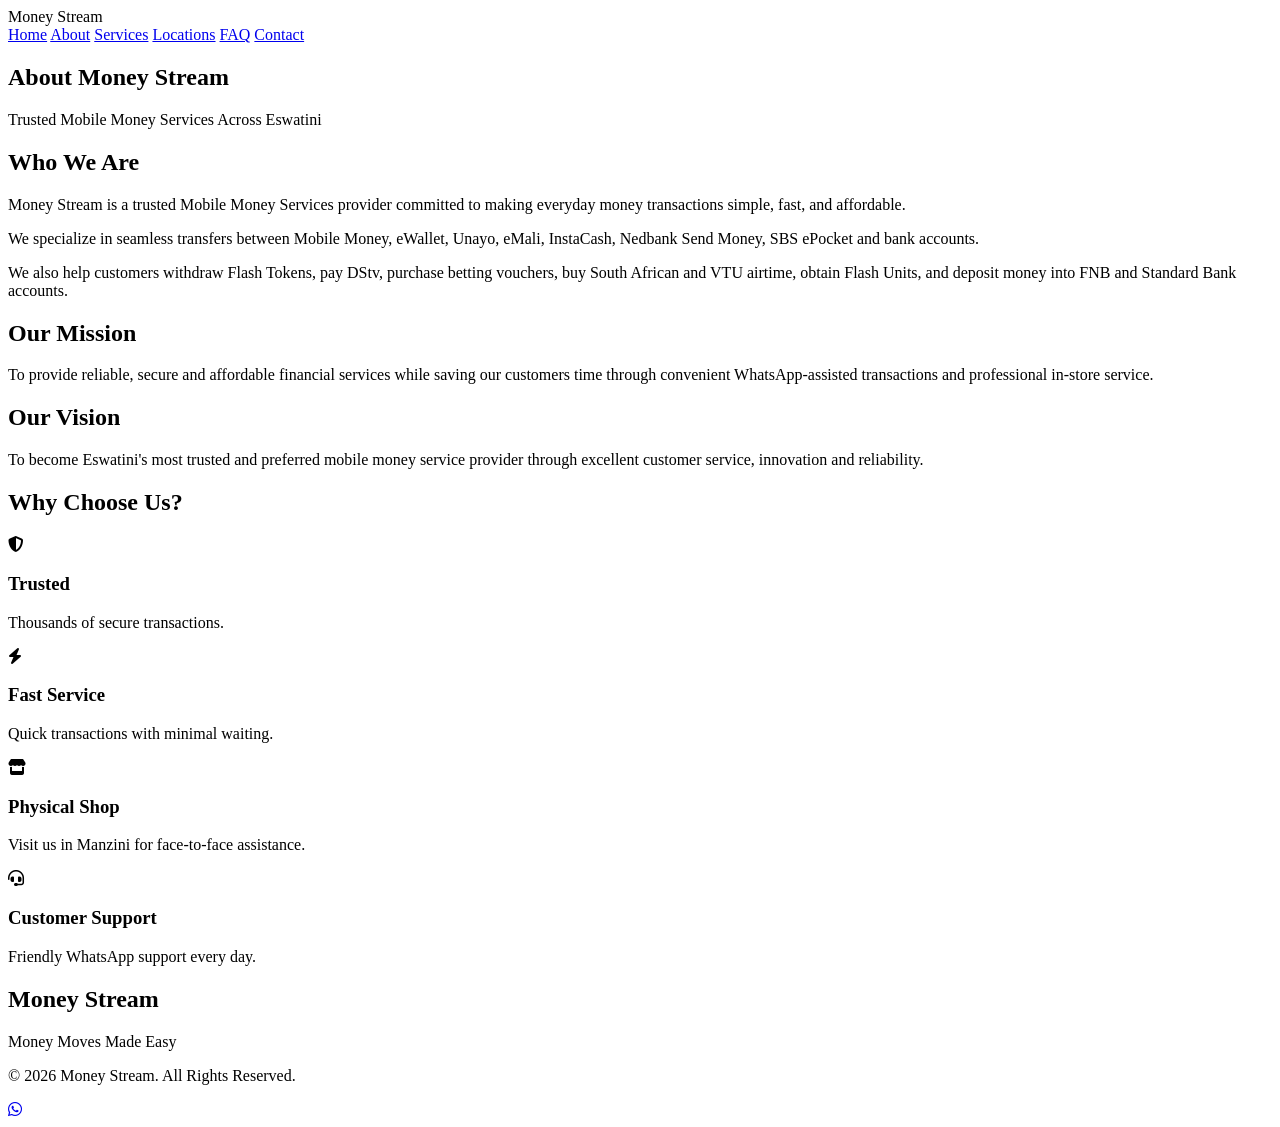
==== about.html @ b4410971 "Add About Us page with company information This file contains the HTML structure for the About Us pa" ====
<!DOCTYPE html>
<html lang="en">
<head>
<meta charset="UTF-8">
<meta name="viewport" content="width=device-width, initial-scale=1.0">
<title>About Us | Money Stream</title>

<link href="https://fonts.googleapis.com/css2?family=Poppins:wght@300;400;500;600;700&display=swap" rel="stylesheet">
<link rel="stylesheet" href="https://cdnjs.cloudflare.com/ajax/libs/font-awesome/6.6.0/css/all.min.css">
<link rel="stylesheet" href="style.css">
</head>

<body>

<header>
<div class="logo">Money <span>Stream</span></div>

<nav>
<a href="index.html">Home</a>
<a href="about.html" class="active">About</a>
<a href="services.html">Services</a>
<a href="locations.html">Locations</a>
<a href="faq.html">FAQ</a>
<a href="contact.html">Contact</a>
</nav>
</header>

<section class="page-banner">
<h1>About Money Stream</h1>
<p>Trusted Mobile Money Services Across Eswatini</p>
</section>

<section class="container">

<h2>Who We Are</h2>

<p>
Money Stream is a trusted Mobile Money Services provider committed to making everyday money transactions simple, fast, and affordable.
</p>

<p>
We specialize in seamless transfers between Mobile Money, eWallet, Unayo, eMali, InstaCash, Nedbank Send Money, SBS ePocket and bank accounts.
</p>

<p>
We also help customers withdraw Flash Tokens, pay DStv, purchase betting vouchers, buy South African and VTU airtime, obtain Flash Units, and deposit money into FNB and Standard Bank accounts.
</p>

<h2>Our Mission</h2>

<p>
To provide reliable, secure and affordable financial services while saving our customers time through convenient WhatsApp-assisted transactions and professional in-store service.
</p>

<h2>Our Vision</h2>

<p>
To become Eswatini's most trusted and preferred mobile money service provider through excellent customer service, innovation and reliability.
</p>

<h2>Why Choose Us?</h2>

<div class="cards">

<div class="card">
<i class="fas fa-shield-alt"></i>
<h3>Trusted</h3>
<p>Thousands of secure transactions.</p>
</div>

<div class="card">
<i class="fas fa-bolt"></i>
<h3>Fast Service</h3>
<p>Quick transactions with minimal waiting.</p>
</div>

<div class="card">
<i class="fas fa-store"></i>
<h3>Physical Shop</h3>
<p>Visit us in Manzini for face-to-face assistance.</p>
</div>

<div class="card">
<i class="fas fa-headset"></i>
<h3>Customer Support</h3>
<p>Friendly WhatsApp support every day.</p>
</div>

</div>

</section>

<footer>

<h2>Money Stream</h2>

<p>Money Moves Made Easy</p>

<p>© 2026 Money Stream. All Rights Reserved.</p>

</footer>

<a class="whatsapp" href="https://wa.me/26878108930">
<i class="fab fa-whatsapp"></i>
</a>

</body>
</html>
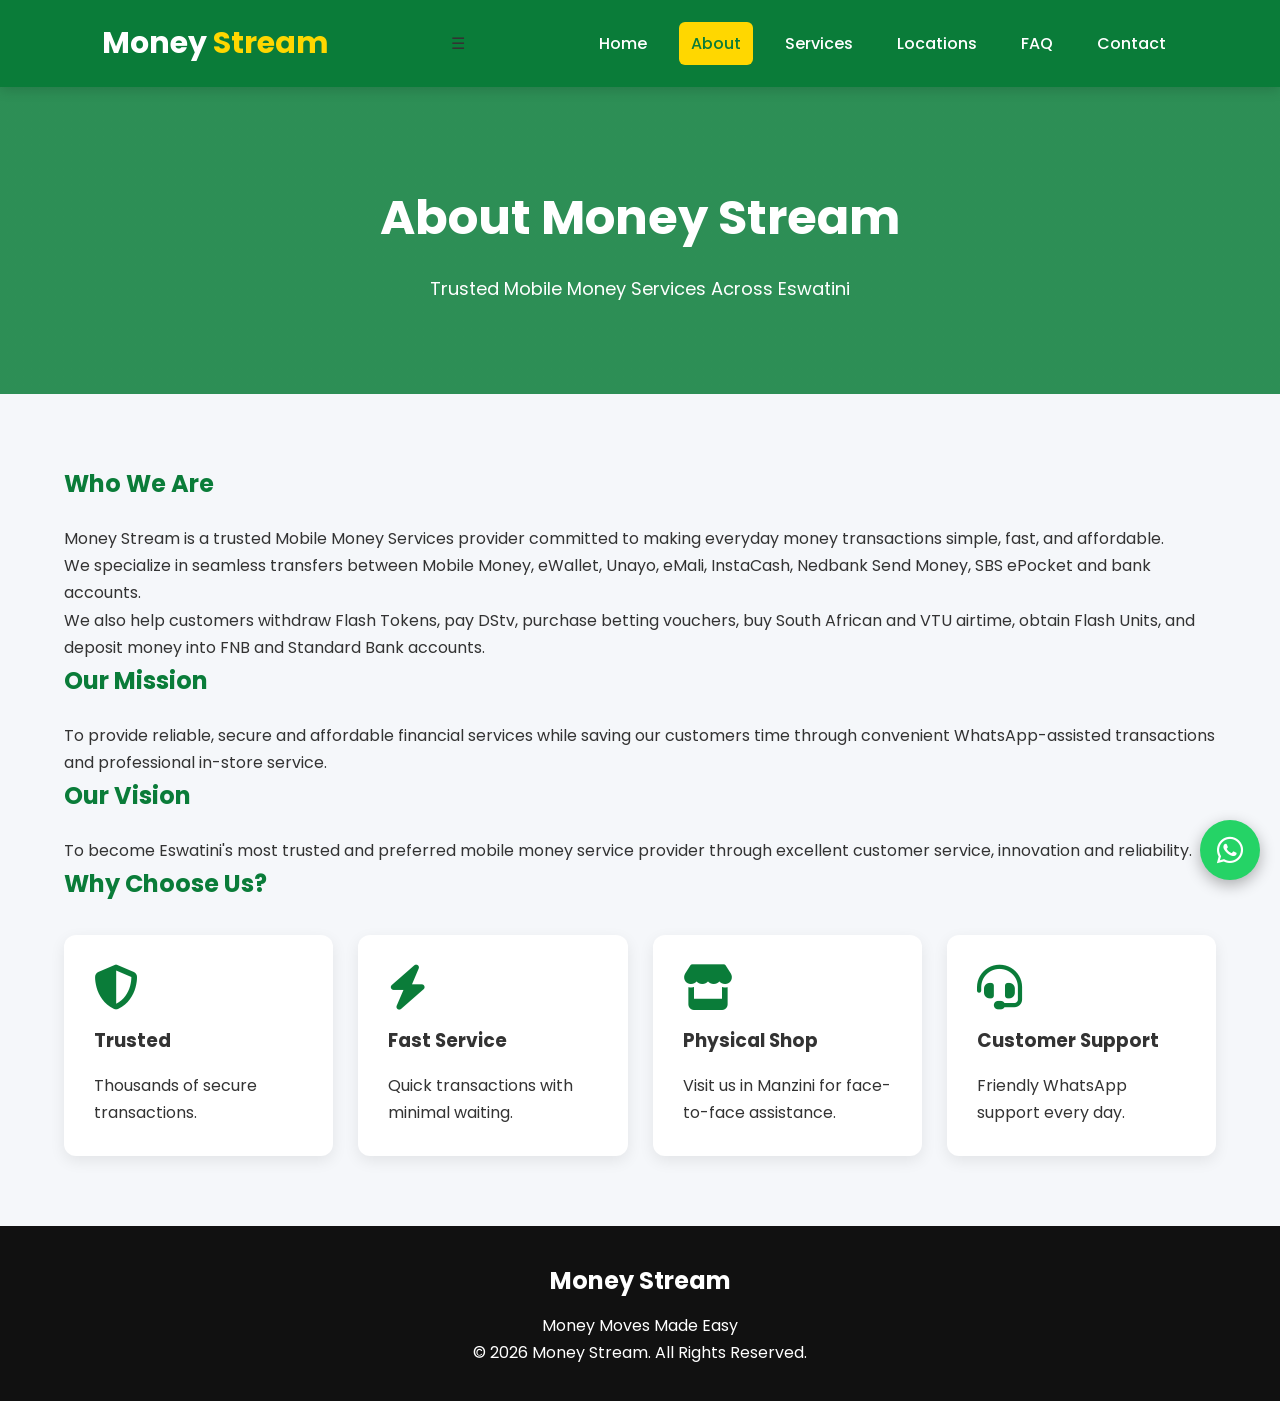
==== commit f7efdbbc: "Implement menu toggle for navigation Added a menu toggle button for navigation." ====
--- a/about.html
+++ b/about.html
@@ -15,7 +15,10 @@
 <header>
 <div class="logo">Money <span>Stream</span></div>
 
-<nav>
+  <div class="menu-toggle" onclick="toggleMenu()">
+    ☰
+  </div>
+<nav id="nav-menu">
 <a href="index.html">Home</a>
 <a href="about.html" class="active">About</a>
 <a href="services.html">Services</a>
--- a/style.css
+++ b/style.css
@@ -0,0 +1,248 @@
+/* Google Font */
+@import url('https://fonts.googleapis.com/css2?family=Poppins:wght@300;400;500;600;700&display=swap');
+
+*{
+margin:0;
+padding:0;
+box-sizing:border-box;
+font-family:'Poppins',sans-serif;
+scroll-behavior:smooth;
+}
+
+body{
+background:#f5f7fa;
+color:#333;
+line-height:1.7;
+}
+
+/* Header */
+
+header{
+position:sticky;
+top:0;
+background:#0a7c39;
+display:flex;
+justify-content:space-between;
+align-items:center;
+padding:18px 8%;
+z-index:999;
+box-shadow:0 3px 12px rgba(0,0,0,.15);
+}
+
+.logo{
+font-size:30px;
+font-weight:700;
+color:#fff;
+}
+
+.logo span{
+color:#FFD700;
+}
+
+nav{
+display:flex;
+gap:20px;
+}
+
+nav a{
+color:#fff;
+text-decoration:none;
+font-weight:500;
+transition:.3s;
+padding:8px 12px;
+border-radius:6px;
+}
+
+nav a:hover,
+nav a.active{
+background:#FFD700;
+color:#0a7c39;
+}
+
+/* Banner */
+
+.page-banner{
+background:linear-gradient(rgba(10,124,57,.85),rgba(10,124,57,.85)),
+url("https://images.unsplash.com/photo-1556740749-887f6717d7e4?auto=format&fit=crop&w=1600&q=80");
+background-size:cover;
+background-position:center;
+color:#fff;
+text-align:center;
+padding:90px 20px;
+}
+
+.page-banner h1{
+font-size:48px;
+margin-bottom:15px;
+}
+
+.page-banner p{
+font-size:18px;
+}
+
+/* Containers */
+
+.container{
+width:90%;
+max-width:1200px;
+margin:auto;
+padding:70px 0;
+}
+
+.container h2{
+color:#0a7c39;
+margin-bottom:20px;
+}
+
+/* Cards */
+
+.cards{
+display:grid;
+grid-template-columns:repeat(auto-fit,minmax(250px,1fr));
+gap:25px;
+margin-top:30px;
+}
+
+.card{
+background:#fff;
+padding:30px;
+border-radius:12px;
+box-shadow:0 5px 15px rgba(0,0,0,.08);
+transition:.3s;
+}
+
+.card:hover{
+transform:translateY(-8px);
+}
+
+.card i{
+font-size:45px;
+color:#0a7c39;
+margin-bottom:15px;
+}
+
+.card h3{
+margin-bottom:15px;
+}
+
+/* Buttons */
+
+.btn{
+display:inline-block;
+padding:14px 28px;
+background:#25D366;
+color:#fff;
+text-decoration:none;
+border-radius:40px;
+font-weight:600;
+transition:.3s;
+border:none;
+cursor:pointer;
+}
+
+.btn:hover{
+background:#1fa855;
+transform:translateY(-3px);
+}
+
+/* Contact */
+
+.contact-grid{
+display:grid;
+grid-template-columns:repeat(auto-fit,minmax(350px,1fr));
+gap:40px;
+}
+
+.contact-info,
+.contact-form{
+background:#fff;
+padding:30px;
+border-radius:12px;
+box-shadow:0 5px 15px rgba(0,0,0,.08);
+}
+
+.contact-info p{
+margin:18px 0;
+}
+
+.contact-form input,
+.contact-form textarea{
+width:100%;
+padding:14px;
+margin:10px 0;
+border:1px solid #ddd;
+border-radius:8px;
+font-size:16px;
+}
+
+/* Footer */
+
+footer{
+background:#111;
+color:#fff;
+text-align:center;
+padding:35px 20px;
+}
+
+footer h2{
+margin-bottom:10px;
+}
+
+/* Floating WhatsApp */
+
+.whatsapp{
+position:fixed;
+right:20px;
+bottom:20px;
+width:60px;
+height:60px;
+background:#25D366;
+color:#fff;
+display:flex;
+justify-content:center;
+align-items:center;
+font-size:30px;
+border-radius:50%;
+text-decoration:none;
+box-shadow:0 5px 15px rgba(0,0,0,.3);
+transition:.3s;
+}
+
+.whatsapp:hover{
+transform:scale(1.1);
+}
+
+/* Responsive */
+
+@media(max-width:768px){
+
+header{
+flex-direction:column;
+padding:15px;
+}
+
+nav{
+flex-wrap:wrap;
+justify-content:center;
+margin-top:15px;
+}
+
+.page-banner h1{
+font-size:34px;
+}
+
+.container{
+width:95%;
+}
+  .hidden{
+opacity:0;
+transform:translateY(40px);
+transition:all .6s ease;
+}
+
+.show{
+opacity:1;
+transform:translateY(0);
+}
+
+}
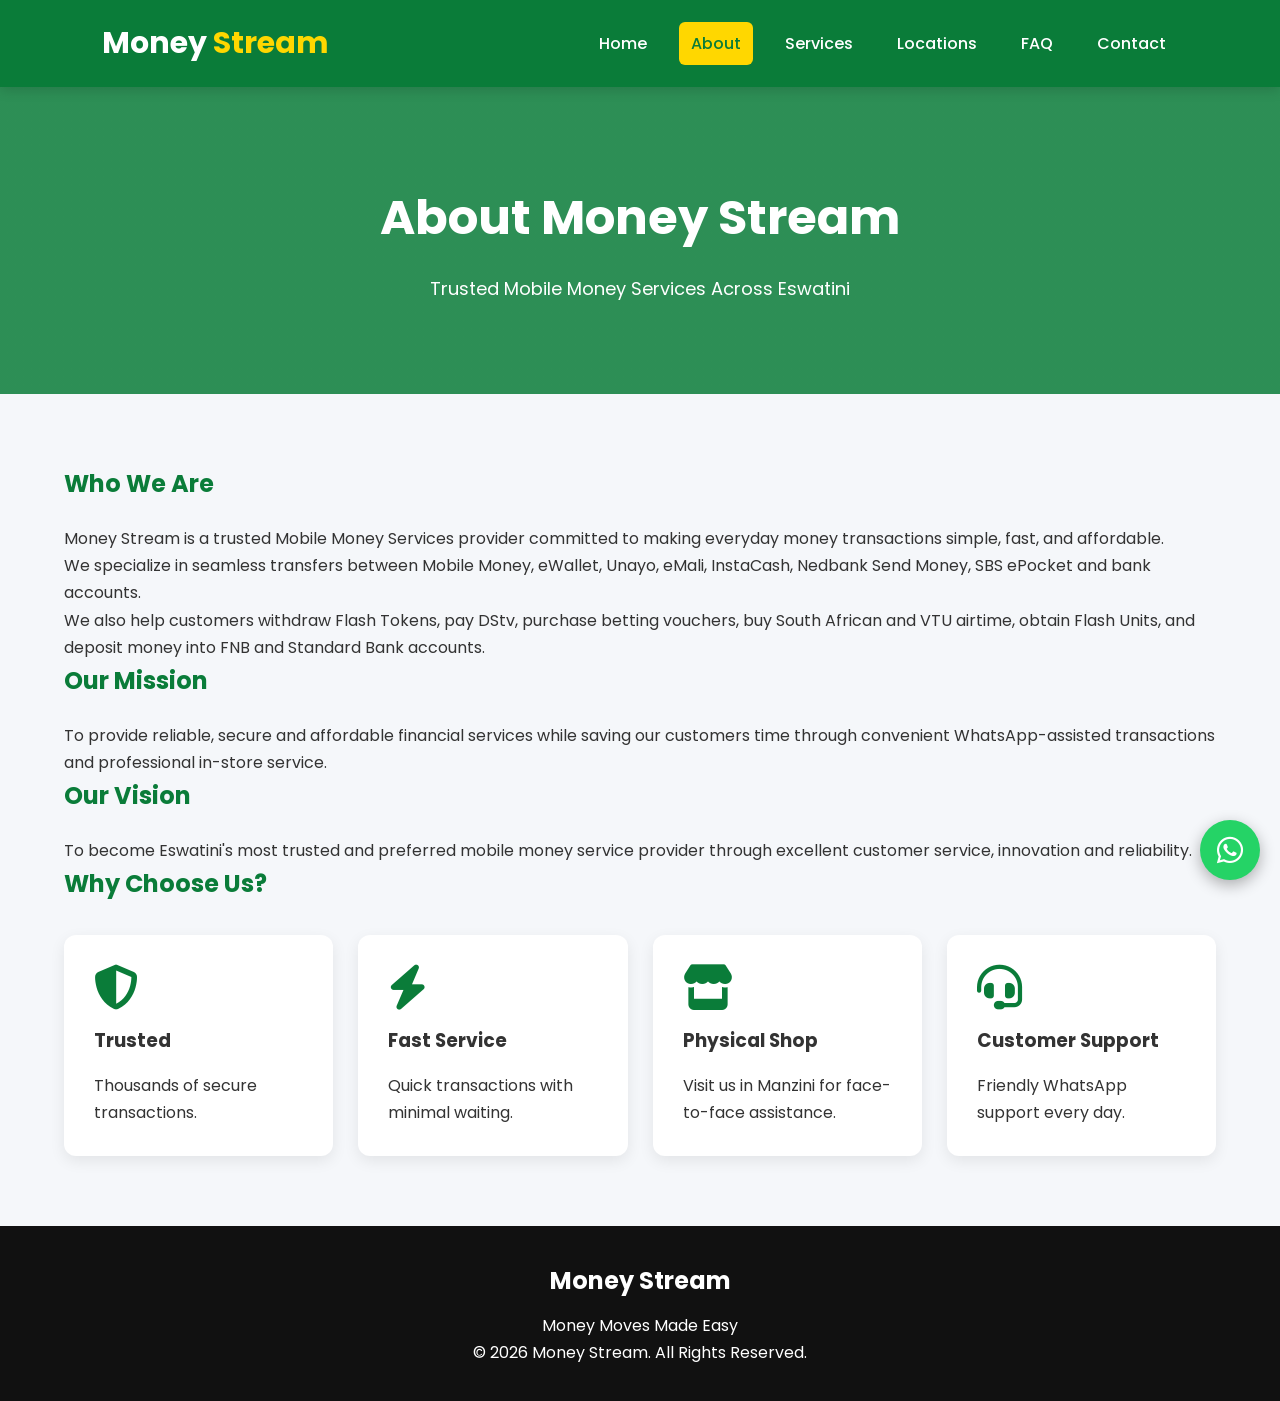
==== commit 2b08f7fb: "Fix link to locations page in about.html" ====
--- a/about.html
+++ b/about.html
@@ -22,7 +22,7 @@
 <a href="index.html">Home</a>
 <a href="about.html" class="active">About</a>
 <a href="services.html">Services</a>
-<a href="locations.html">Locations</a>
+<a href="location.html">Locations</a>
 <a href="faq.html">FAQ</a>
 <a href="contact.html">Contact</a>
 </nav>
--- a/style.css
+++ b/style.css
@@ -161,6 +161,40 @@
 box-shadow:0 5px 15px rgba(0,0,0,.08);
 }
 
+.menu-toggle {
+    display: none;
+    font-size: 35px;
+    cursor: pointer;
+    color: white;
+}
+
+@media (max-width: 768px) {
+
+    .menu-toggle {
+        display: block;
+        position: absolute;
+        right: 25px;
+        top: 25px;
+    }
+
+    nav {
+        display: none;
+        flex-direction: column;
+        background: #087f35;
+        width: 100%;
+        text-align: center;
+        padding: 20px;
+    }
+
+    nav.active {
+        display: flex;
+    }
+
+    nav a {
+        margin: 15px 0;
+    }
+}
+
 .contact-info p{
 margin:18px 0;
 }
